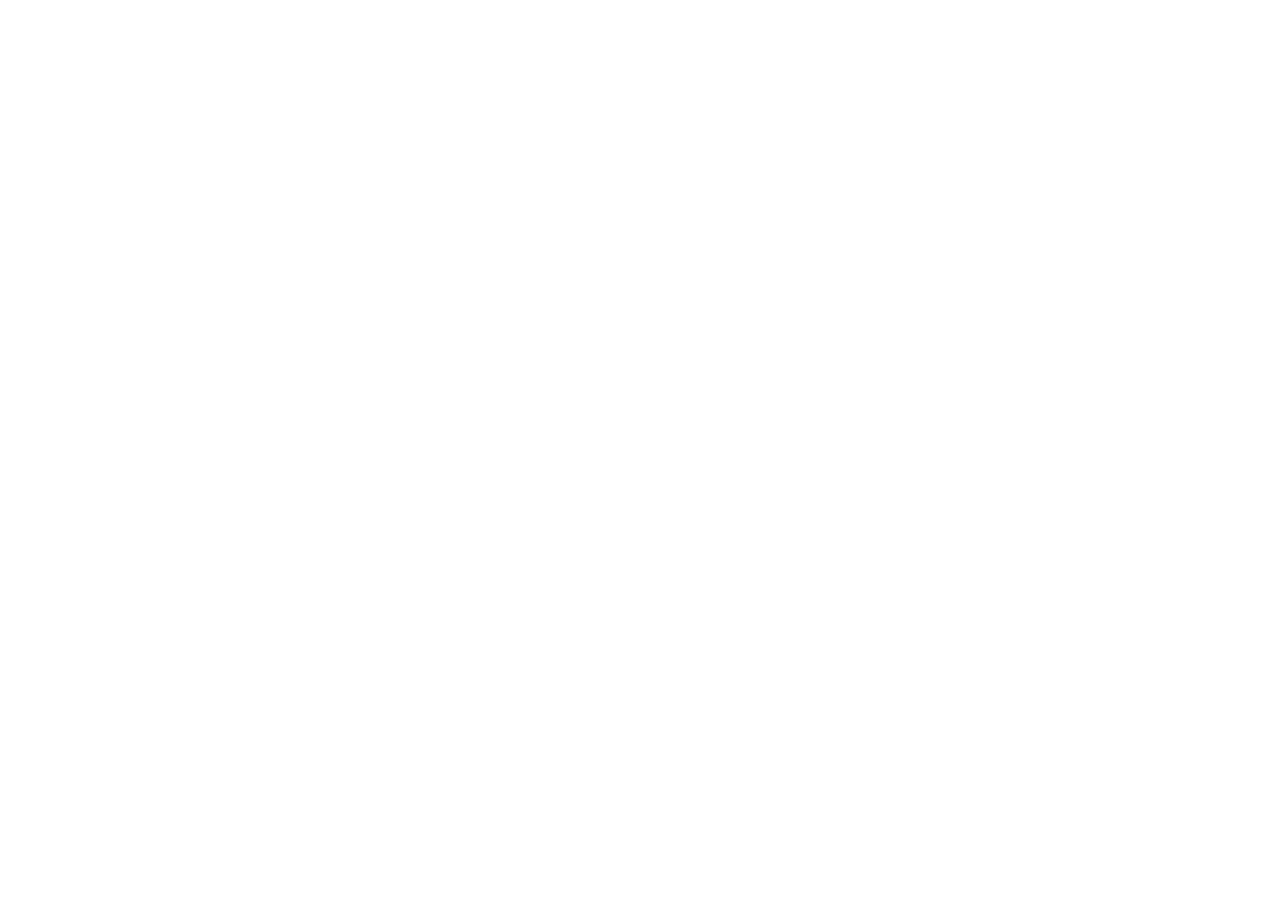
==== home.html @ f2ff461e "initial boilerplate" ====
<!DOCTYPE html>
<html lang="en">
<head>
    <meta charset="UTF-8">
    <meta http-equiv="X-UA-Compatible" content="IE=edge">
    <meta name="viewport" content="width=device-width, initial-scale=1.0">
    <title>High Vis Hat Co.</title>
</head>
<body>
</body>
</html>
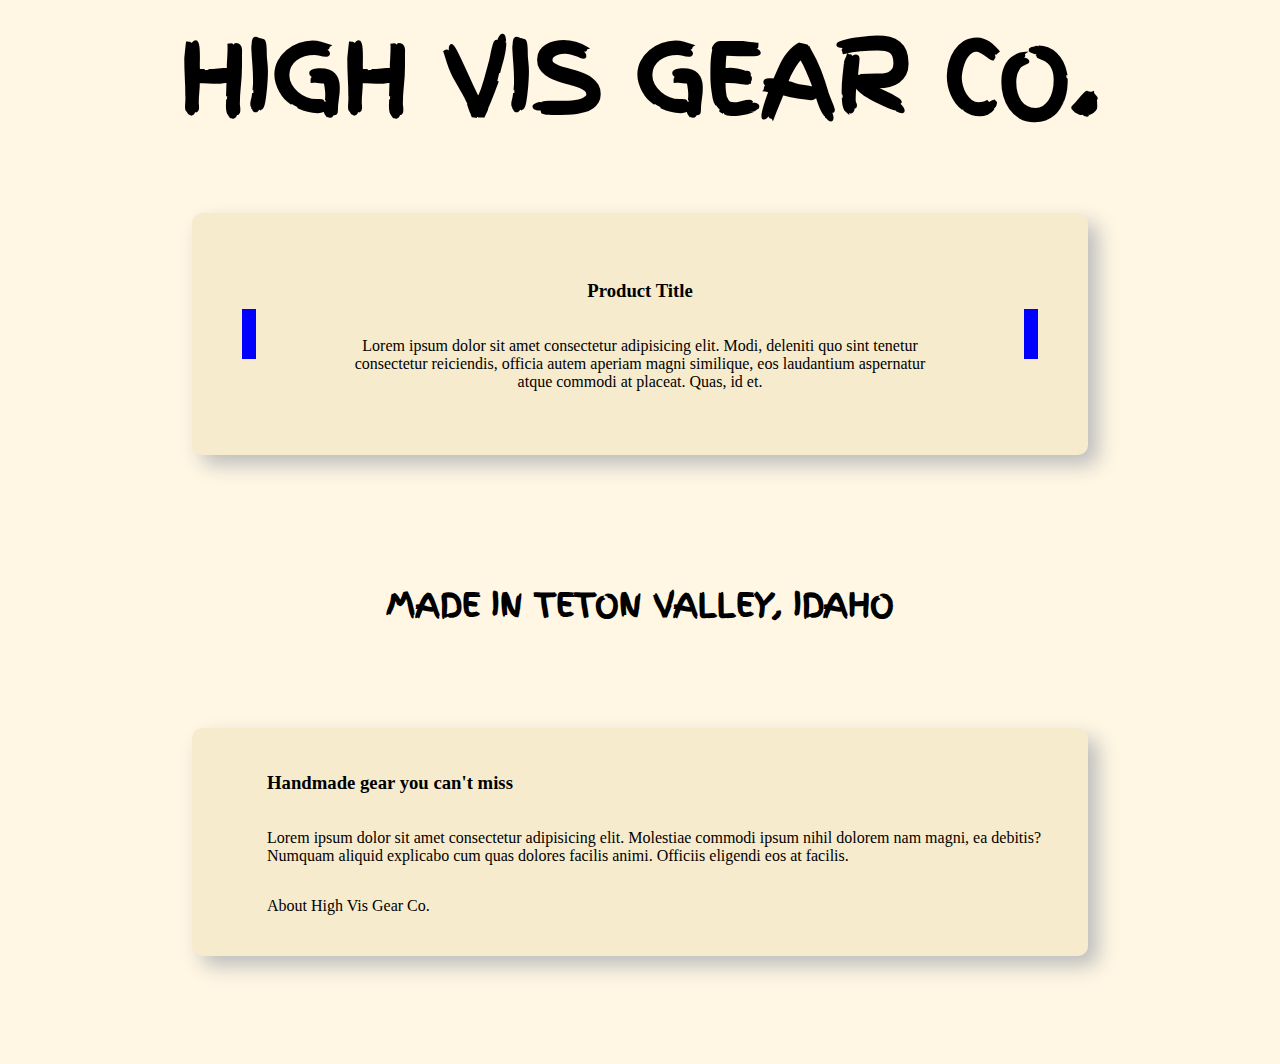
==== commit d067781f: "homepage v1 flexbox" ====
--- a/home.html
+++ b/home.html
@@ -4,8 +4,43 @@
     <meta charset="UTF-8">
     <meta http-equiv="X-UA-Compatible" content="IE=edge">
     <meta name="viewport" content="width=device-width, initial-scale=1.0">
+    <link rel="preconnect" href="https://fonts.googleapis.com">
+    <link rel="preconnect" href="https://fonts.gstatic.com" crossorigin>
+    <link href="https://fonts.googleapis.com/css2?family=Finger+Paint&display=swap" rel="stylesheet">
+    <link rel="stylesheet" href="css/home.css">
     <title>High Vis Hat Co.</title>
 </head>
 <body>
+    <div id="page-container-home">
+        <h1 class="title-paint">HIGH VIS GEAR CO.</h1>
+        <div id="product-display-home">
+            <div class="arrow"></div>
+            <div id="product-display-content">
+                <section id="pd-image">
+                    <img src="https://www.pinclipart.com/picdir/middle/32-320751_witch-hat-png-transparent-clip-art-imageu200b-gallery.png" alt="">
+                </section>
+                <section id="pd-descript">
+                    <h3>Product Title</h3>
+                    <p>Lorem ipsum dolor sit amet consectetur adipisicing elit. Modi, deleniti quo sint tenetur consectetur reiciendis, officia autem aperiam magni similique, eos laudantium aspernatur atque commodi at placeat. Quas, id et.</p>
+                </section>
+            </div>
+            <div class="arrow"></div>
+        </div>
+        <div id="co-descrip-home">
+            <section id="co-descript-header">
+                <h2 class="title-paint">MADE IN TETON VALLEY, IDAHO</h2>
+            </section>
+            <section id="co-descript-content">
+                <section id="content-image">
+                    <img src="https://images.barrons.com/im-125354?width=1280&size=1" alt="">
+                </section>
+                <section id="content-descript">
+                    <h3>Handmade gear you can't miss</h3>
+                    <p>Lorem ipsum dolor sit amet consectetur adipisicing elit. Molestiae commodi ipsum nihil dolorem nam magni, ea debitis? Numquam aliquid explicabo cum quas dolores facilis animi. Officiis eligendi eos at facilis.</p>
+                    <p>About High Vis Gear Co.</p>
+                </section>
+            </section>
+        </div>
+    </div>
 </body>
 </html>--- a/css/home.css
+++ b/css/home.css
@@ -0,0 +1,84 @@
+.title-paint {
+    font-family: 'Finger Paint', cursive;
+}
+
+body {
+    display: flex;
+    justify-content: center;
+    text-align: center;
+    background-color: #fff7e3;
+}
+
+#page-container-home {
+    display: flex;
+    flex-direction: column;
+    align-items: center;
+    width: 100%;
+}
+
+h1 {
+    font-size: 6em;
+    margin-top: 0;
+}
+
+#product-display-home {
+    display: flex;
+    align-items: center;
+    justify-content: center;
+    box-shadow: 10px 10px 20px rgb(189, 189, 189);
+    border-radius: 10px;
+    margin-bottom: 100px;
+    max-width: 70vw;
+    background-color: #f7ebcd;
+}
+
+#product-display-content {
+    display: flex;
+    justify-content: center;
+    align-items: center;
+}
+
+#pd-descript {
+    display: flex;
+    flex-direction: column;
+    justify-content: center;
+    margin: 3em;
+}
+
+img {
+    max-width: 80%;
+    max-height: 80%;
+}
+
+.arrow {
+    height: 50px;
+    width: 30px;
+    background-color: blue;
+    margin: 50px
+}
+
+h2 {
+    font-size: 2em;
+}
+
+#co-descript-content {
+    display: flex;
+    justify-content: center;
+    align-items: center;
+    max-width: 70vw;
+    margin: 100px;
+    box-shadow: 10px 10px 20px rgb(189, 189, 189);
+    border-radius: 10px;
+    background-color: #f7ebcd;
+}
+
+#content-image {
+    padding: 25px;
+}
+
+#content-descript {
+    display: flex;
+    flex-direction: column;
+    text-align: left;
+    padding: 25px;
+}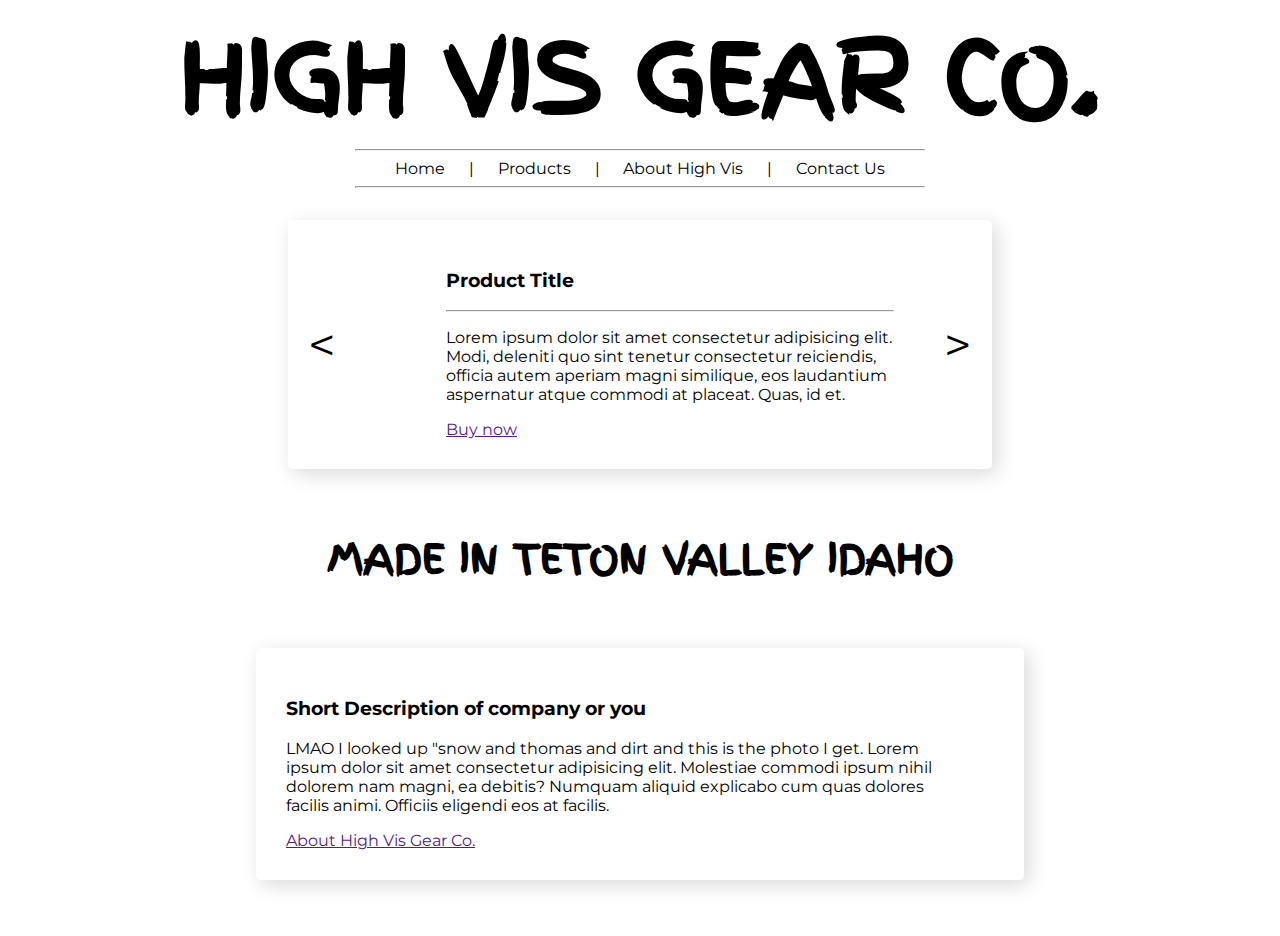
==== commit 6e32a4e9: "new grid stytles, which are great" ====
--- a/home.html
+++ b/home.html
@@ -8,37 +8,50 @@
     <link rel="preconnect" href="https://fonts.gstatic.com" crossorigin>
     <link href="https://fonts.googleapis.com/css2?family=Finger+Paint&display=swap" rel="stylesheet">
     <link rel="stylesheet" href="css/home.css">
+    <link rel="preconnect" href="https://fonts.googleapis.com">
+    <link rel="preconnect" href="https://fonts.gstatic.com" crossorigin>
+    <link href="https://fonts.googleapis.com/css2?family=Finger+Paint&family=Montserrat:wght@300&display=swap" rel="stylesheet">
     <title>High Vis Hat Co.</title>
 </head>
 <body>
     <div id="page-container-home">
         <h1 class="title-paint">HIGH VIS GEAR CO.</h1>
+        <hr class="nav-hr">
+        <div id="nav-bar">
+            <p>Home</p>
+            <p>|</p>
+            <p>Products</p>
+            <p>|</p>
+            <p>About High Vis</p>
+            <p>|</p>
+            <p>Contact Us</p>
+        </div>
+        <hr class="nav-hr">
         <div id="product-display-home">
-            <div class="arrow"></div>
-            <div id="product-display-content">
-                <section id="pd-image">
+            <div class="arrow one">&#x3c;</div>
+            <div id="product-display-content" class="two">
+                <section id="PD-image" class="one">
                     <img src="https://www.pinclipart.com/picdir/middle/32-320751_witch-hat-png-transparent-clip-art-imageu200b-gallery.png" alt="">
                 </section>
-                <section id="pd-descript">
+                <section id="PD-descript" class="two">
                     <h3>Product Title</h3>
+                    <hr>
                     <p>Lorem ipsum dolor sit amet consectetur adipisicing elit. Modi, deleniti quo sint tenetur consectetur reiciendis, officia autem aperiam magni similique, eos laudantium aspernatur atque commodi at placeat. Quas, id et.</p>
+                    <a href="">Buy now</a>
                 </section>
             </div>
-            <div class="arrow"></div>
+            <div class="arrow three">&#62</div>
         </div>
-        <div id="co-descrip-home">
-            <section id="co-descript-header">
-                <h2 class="title-paint">MADE IN TETON VALLEY, IDAHO</h2>
+        <h2 class="title-paint">MADE IN TETON VALLEY IDAHO</h2>
+        <div id="co-descript-home">
+            <section id="content-descript" class="one">
+                <h3>Short Description of company or you</h3>
+                <p>LMAO I looked up "snow and thomas and dirt and this is the photo I get. Lorem ipsum dolor sit amet consectetur adipisicing elit. Molestiae commodi ipsum nihil dolorem nam magni, ea
+                    debitis? Numquam aliquid explicabo cum quas dolores facilis animi. Officiis eligendi eos at facilis.</p>
+                <a href="">About High Vis Gear Co.</a>
             </section>
-            <section id="co-descript-content">
-                <section id="content-image">
-                    <img src="https://images.barrons.com/im-125354?width=1280&size=1" alt="">
-                </section>
-                <section id="content-descript">
-                    <h3>Handmade gear you can't miss</h3>
-                    <p>Lorem ipsum dolor sit amet consectetur adipisicing elit. Molestiae commodi ipsum nihil dolorem nam magni, ea debitis? Numquam aliquid explicabo cum quas dolores facilis animi. Officiis eligendi eos at facilis.</p>
-                    <p>About High Vis Gear Co.</p>
-                </section>
+            <section id="content-image" class="two">
+                <img src="https://www.lebanonenterprise.com/sites/www.lebanonenterprise.com/files/imagecache/slide-mm/01_12.jpg" alt="">
             </section>
         </div>
     </div>
--- a/css/home.css
+++ b/css/home.css
@@ -1,84 +1,113 @@
+/* style for hompage titles */
+
 .title-paint {
     font-family: 'Finger Paint', cursive;
-}
-
-body {
-    display: flex;
-    justify-content: center;
-    text-align: center;
-    background-color: #fff7e3;
-}
-
-#page-container-home {
-    display: flex;
-    flex-direction: column;
-    align-items: center;
-    width: 100%;
 }
 
 h1 {
     font-size: 6em;
     margin-top: 0;
+    margin-bottom: 0;
+}
+
+h2 {
+    font-size: 2.5em;
+    margin: 1.5em;
+}
+
+/* default font */
+
+html {
+    font-family: 'Finger Paint', cursive;
+    font-family: 'Montserrat', sans-serif;
+}
+
+/* navbar styles */
+
+#nav-bar {
+    display: flex;
+    width: 40%;
+    justify-content: space-between;
+}
+
+#nav-bar p {
+    margin: 8px;
+    cursor: pointer;
+}
+
+.nav-hr {
+    width: 45%;
+    margin: 0;
+}
+
+/* styles for whole page container */
+
+#page-container-home {
+    display: flex;
+    flex-direction: column;
+    justify-content: center;
+    align-items: center;
+    text-align: center;
+}
+
+/* styles for homepage product display */
+
+.arrow {
+    margin: 20px;
+    font-size: 3em;
+    cursor: pointer;
 }
 
 #product-display-home {
     display: flex;
+    justify-content: center;
     align-items: center;
-    justify-content: center;
-    box-shadow: 10px 10px 20px rgb(189, 189, 189);
-    border-radius: 10px;
-    margin-bottom: 100px;
-    max-width: 70vw;
-    background-color: #f7ebcd;
+    margin-top: 2em;
+    max-width: 55vw;
+    box-shadow: 5px 5px 20px rgb(218, 218, 218);
+    border-radius: 5px;
 }
 
 #product-display-content {
-    display: flex;
-    justify-content: center;
-    align-items: center;
+    display: grid;
 }
 
-#pd-descript {
-    display: flex;
-    flex-direction: column;
-    justify-content: center;
-    margin: 3em;
+#product-display-content .one {
+    grid-column: 1 / 4;
+    padding: 30px;
 }
 
-img {
-    max-width: 80%;
-    max-height: 80%;
+#product-display-content .one img{
+    max-width: 100%;
 }
 
-.arrow {
-    height: 50px;
-    width: 30px;
-    background-color: blue;
-    margin: 50px
+#product-display-content .two {
+    grid-column: 4;
+    padding: 30px;
+    text-align: left;
 }
 
-h2 {
-    font-size: 2em;
+/* styles for homepage company description */
+
+#co-descript-home {
+    display: grid;
+    text-align: left;
+    max-width: 60vw;
+    box-shadow: 5px 5px 20px rgb(218, 218, 218);
+    border-radius: 5px;
+    margin-bottom: 3em;
 }
 
-#co-descript-content {
-    display: flex;
-    justify-content: center;
-    align-items: center;
-    max-width: 70vw;
-    margin: 100px;
-    box-shadow: 10px 10px 20px rgb(189, 189, 189);
-    border-radius: 10px;
-    background-color: #f7ebcd;
+#co-descript-home .one {
+    grid-column: 1;
+    padding: 30px;
 }
 
-#content-image {
-    padding: 25px;
+#co-descript-home .two img{
+    max-width: 100%;
 }
 
-#content-descript {
-    display: flex;
-    flex-direction: column;
-    text-align: left;
-    padding: 25px;
-}+#co-descript-home .two {
+    grid-column: 2;
+    padding: 30px;
+}
